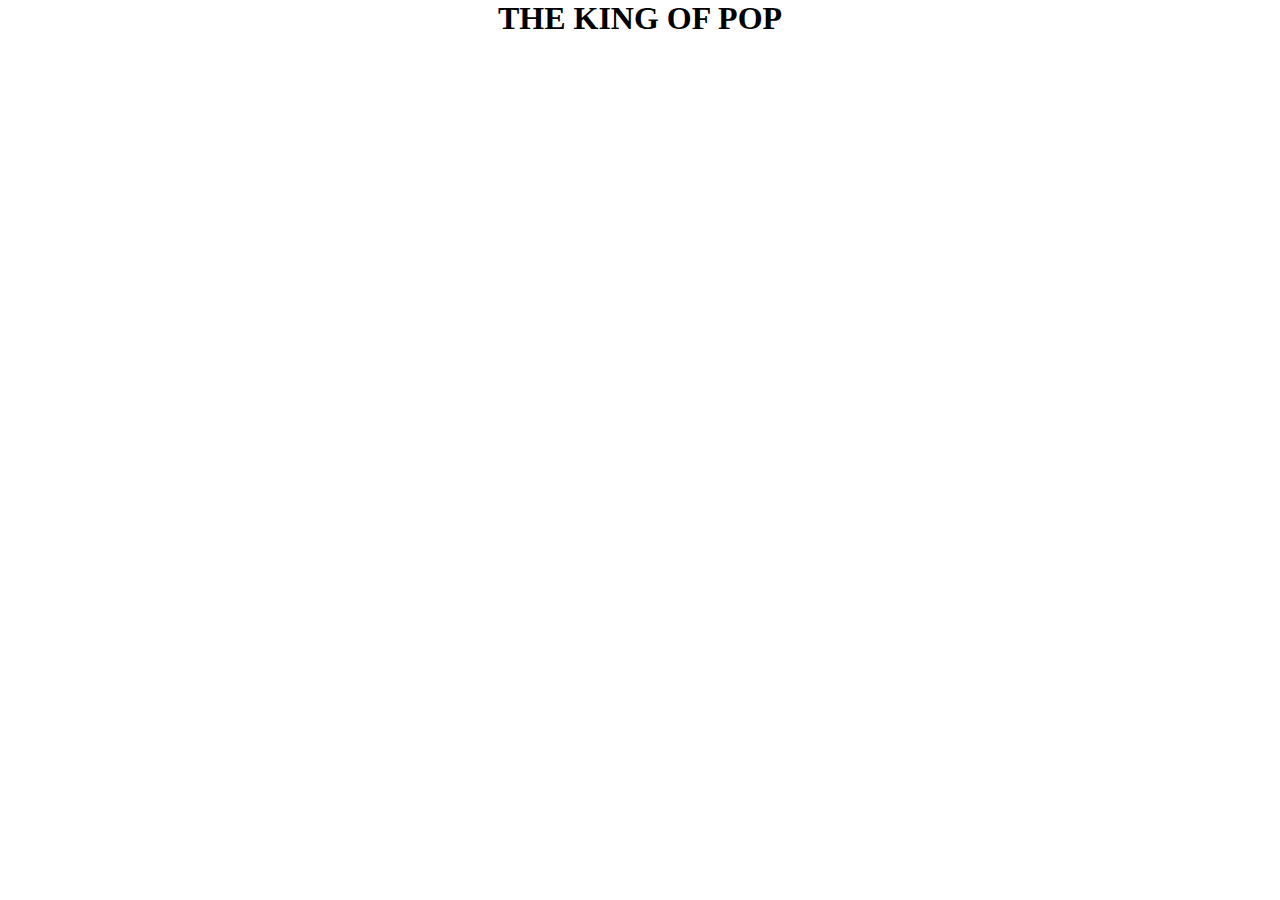
==== index.html @ 07985016 "Initial commit" ====
<!DOCTYPE html>
<html lang="en">
<head>
    <meta charset="UTF-8">
    <meta name="viewport" content="width=device-width, initial-scale=1.0">
    <title>MICHAEL JACKSON</title>
    <link rel="stylesheet" href="css/style.css">
</head>
<body>
    <div><center><h1>THE KING OF POP</h1></center></div>
</body>
</html>
---- css/style.css ----
*{margin:0;padding:0;}
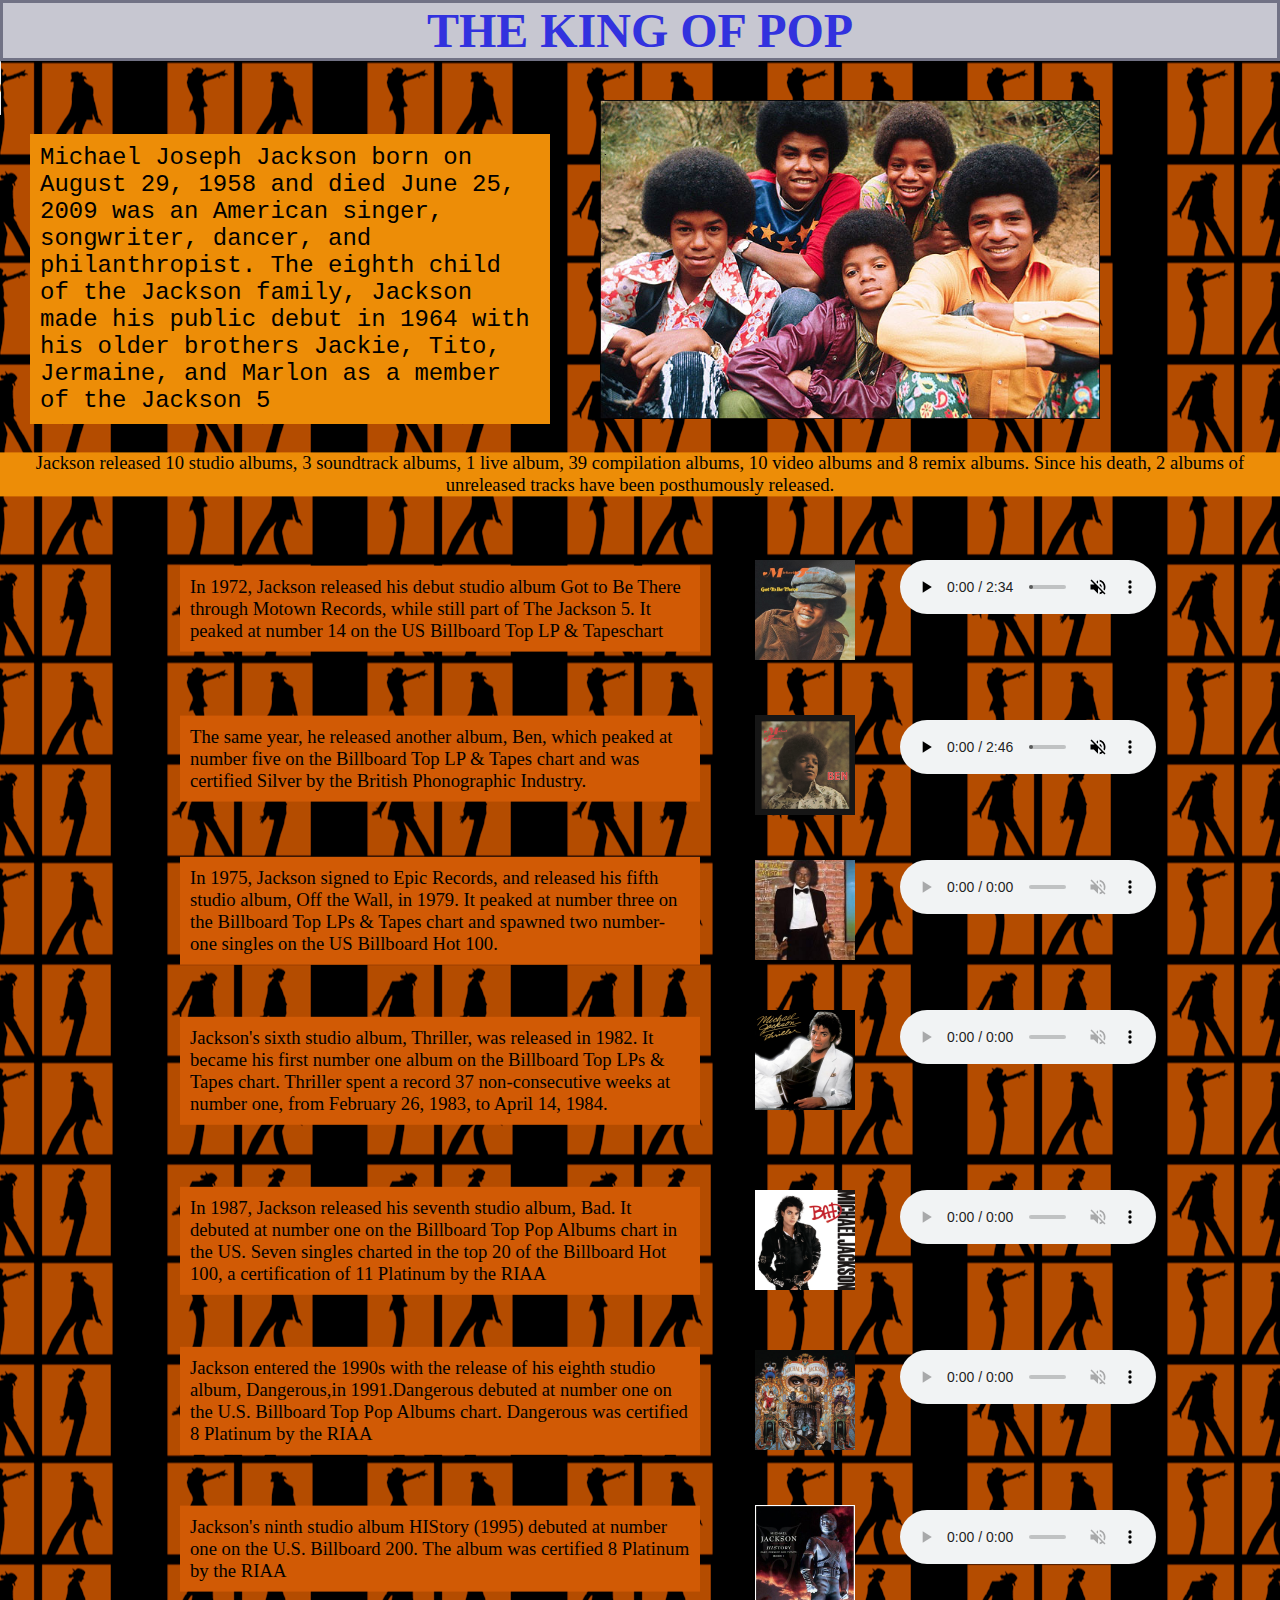
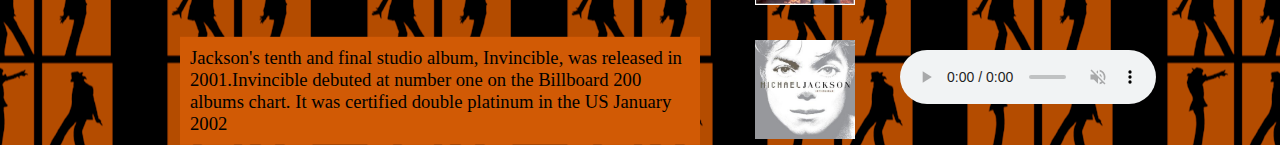
==== commit 450c9e9f: "michael jackson fan page" ====
--- a/index.html
+++ b/index.html
@@ -7,6 +7,51 @@
     <link rel="stylesheet" href="css/style.css">
 </head>
 <body>
-    <div><center><h1>THE KING OF POP</h1></center></div>
+    <div class="title"><center><h1>THE KING OF POP</h1></center></div>
+
+<div class="bio"><p>Michael Joseph Jackson born on August 29, 1958 and died June 25, 2009 was an American singer, songwriter, dancer, and philanthropist. The eighth child of the Jackson family, Jackson made his public debut in 1964 with his older brothers Jackie, Tito, Jermaine, and Marlon as a member of the Jackson 5</p></div>
+<audio src="media/audio/I Want You Back.mp3"controls autoplay muted></audio>
+<img src="media/images/jackson-5.jpg" alt="">
+
+<div class="discography"><center>Jackson released 10 studio albums, 3 soundtrack albums, 1 live album, 39 compilation albums, 10 video albums and 8 remix albums. Since his death, 2 albums of unreleased tracks have been posthumously released.</center></div>
+
+<div class="album1">In 1972, Jackson released his debut studio album Got to Be There through Motown Records, while still part of The Jackson 5. It peaked at number 14 on the US Billboard Top LP & Tapeschart</div>
+<audio class="player1" controls autoplay muted src="media/audio/Michael Jackson - 1972 - 06 - Rockin' Robin.mp3"></audio>
+<img class="cover1" src="media/images/Mj1971-got-to-be-there.jpg" alt="">
+
+<div class="album2">The same year, he released another album, Ben, which peaked at number five on the Billboard Top LP & Tapes chart and was certified Silver by the British Phonographic Industry.</div>
+<audio class="player2" controls autoplay muted src="media/audio/Michael Jackson - 1972 - 01 - Ben.mp3"></audio>
+<img class="cover2" src="media/images/ben.jpg" alt="">
+
+<div class="album5">In 1975, Jackson signed to Epic Records, and released his fifth studio album, Off the Wall, in 1979. It peaked at number three on the Billboard Top LPs & Tapes chart and spawned two number-one singles on the US Billboard Hot 100.</div>
+<audio class="player5"controls autoplay muted src="media/audio/Michael Jackson - Off the Wall (Audio).mp3"></audio>
+<img class="cover5" src="media/images/off the wall.jpeg" alt="">
+
+<div class="album6">Jackson's sixth studio album, Thriller, was released in 1982. It became his first number one album on the Billboard Top LPs & Tapes chart. Thriller spent a record 37 non-consecutive weeks at number one, from February 26, 1983, to April 14, 1984.</div>
+<audio class="player6"controls autoplay muted src="media/audio/Michael Jackson - P.Y.T. (Pretty Young Thing) (Audio).mp3"></audio>
+<img class="cover6" src="media/images/thriller.jpg" alt="">
+
+<div class="album7">In 1987, Jackson released his seventh studio album, Bad. It debuted at number one on the Billboard Top Pop Albums chart in the US. Seven singles charted in the top 20 of the Billboard Hot 100, a certification of 11 Platinum by the RIAA</div>
+<audio class="player7" src="media/audio/Michael Jackson - Bad - The Way You Make Me Feel.mp3"controls autoplay muted></audio>
+<img class="cover7" src="media/images/Michael_Jackson_-_Bad.png" alt="">
+
+<div class="album8">Jackson entered the 1990s with the release of his eighth studio album, Dangerous,in 1991.Dangerous debuted at number one on the U.S. Billboard Top Pop Albums chart. Dangerous was certified 8 Platinum by the RIAA</div>
+<audio class="player8"controls autoplay muted src="media/audio/In the Closet.mp3"></audio>
+<img class="cover8" src="media/images/dangerous.jpg" alt="">
+
+<div class="album9">Jackson's ninth studio album HIStory (1995) debuted at number one on the U.S. Billboard 200. The album was certified 8 Platinum by the RIAA</div>
+<audio class="player9" src="media/audio/They Don't Care About Us.mp3"controls autoplay muted></audio>
+<img class="cover9" src="media/images/s-l400.jpg" alt="">
+
+<div class="album10">Jackson's tenth and final studio album, Invincible, was released in 2001.Invincible debuted at number one on the Billboard 200 albums chart. It was certified double platinum in the US January 2002</div>
+<audio class="player10" src="media/audio/y2mate.com - Michael Jackson  Butterflies with Lyrics.mp3"controls autoplay muted></audio>
+<img class="cover10" src="media/images/Mjinvincible.jpg" alt="">
+
+
+    <!-- <video controls autoplay muted loop width="600px" src="media/video/squirrel.mp4"></video> -->
+    <!-- <iframe class="youtube" width="560" height="315" src="https://www.youtube.com/embed/h_D3VFfhvs4?si=IoSVDVPWcqgBmvtI" title="YouTube video player" frameborder="0" allow="accelerometer; autoplay; clipboard-write; encrypted-media; gyroscope; picture-in-picture; web-share" allowfullscreen></iframe> -->
+<!-- <a href="html/two.html"><button class="click">page 2</button></a> -->
+<!-- <a href="html/tree.html"><button class="click">page 3</button></a>     -->
+
 </body>
 </html>--- a/css/style.css
+++ b/css/style.css
@@ -1 +1,158 @@
-*{margin:0;padding:0;}+*{margin:0;padding:0;}
+
+.title{border:3px solid rgb(113, 114, 133);
+    background-color:rgb(199, 199, 209);
+    color: rgb(50, 50, 222);font-size:18pt;}
+
+body{background-image:url('../media/images/Michael_Jackson_Silhouettes_tn__61409_std.png');
+    background-position:center;}
+
+.bio{background-color: rgb(237, 141, 7);
+    position:absolute;
+    top:250px;left:30px;
+    transform:translate(0,-40%);
+    padding:10px;
+    width:500px;
+    height:auto;
+    font-size:18pt;
+    font-family:monospace;}
+
+ .discography{background-color: rgb(237, 141, 7);
+    position:absolute;
+    top:470px;
+    transform:translate(0,-40%);
+    font-size:14pt;
+    font-family:fantasy;}
+    
+.album1{background-color: rgb(209, 90, 5);
+    position:absolute;
+    top:600px;left:180px;
+    transform:translate(0,-40%);
+    padding:10px;
+    width:500px;
+    height:auto;
+    font-size:14pt;
+    font-family:'Franklin Gothic Medium';}
+.album2{background-color: rgb(209, 90, 5);
+    position:absolute;
+    top:750px;left:180px;
+    transform:translate(0,-40%);
+    padding:10px;
+    width:500px;
+    height:auto;
+    font-size:14pt;
+    font-family:'Franklin Gothic Medium';}  
+.album5{background-color: rgb(209, 90, 5);
+    position:absolute;
+    top:900px;left:180px;
+    transform:translate(0,-40%);
+    padding:10px;
+    width:500px;
+    height:auto;
+    font-size:14pt;
+    font-family:'Franklin Gothic Medium';}
+.album6{background-color: rgb(209, 90, 5);
+    position:absolute;
+    top:1060px;left:180px;
+    transform:translate(0,-40%);
+    padding:10px;
+    width:500px;
+    height:auto;
+    font-size:14pt;
+    font-family:'Franklin Gothic Medium';}
+.album7{background-color: rgb(209, 90, 5);
+    position:absolute;
+    top:1230px;left:180px;
+    transform:translate(0,-40%);
+    padding:10px;
+    width:500px;
+    height:auto;
+    font-size:14pt;
+    font-family:'Franklin Gothic Medium';}
+.album8{background-color: rgb(209, 90, 5);
+    position:absolute;
+    top:1390px;left:180px;
+    transform:translate(0,-40%);
+    padding:10px;
+    width:500px;
+    height:auto;
+    font-size:14pt;
+    font-family:'Franklin Gothic Medium';}
+.album9{background-color: rgb(209, 90, 5);
+    position:absolute;
+    top:1540px;left:180px;
+    transform:translate(0,-40%);
+    padding:10px;
+    width:500px;
+    height:auto;
+    font-size:14pt;
+    font-family:'Franklin Gothic Medium';}
+.album10{background-color: rgb(209, 90, 5);
+    position:absolute;
+    top:1680px;left:180px;
+    transform:translate(0,-40%);
+    padding:10px;
+    width:500px;
+    height:auto;
+    font-size:14pt;
+    font-family:'Franklin Gothic Medium';}
+
+.player1{width:20%;top:560px;left:900px;position: absolute;}
+.player2{width:20%;top:720px;left:900px;position: absolute;}
+.player5{width:20%;top:860px;left:900px;position: absolute;}
+.player6{width:20%;top:1010px;left:900px;position: absolute;}
+.player7{width:20%;top:1190px;left:900px;position: absolute;}
+.player8{width:20%;top:1350px;left:900px;position: absolute;}
+.player9{width:20%;top:1510px;left:900px;position: absolute;}
+.player10{width:20%;top:1650px;left:900px;position: absolute;}
+
+.cover1{width:100px;
+    height:auto;
+    top:560px;
+    left: 755px;} 
+.cover2{width:100px;
+    height:auto;
+    top:715px;
+    left: 755px;}
+.cover5{width:100px;
+    height:auto;
+    top:860px;
+    left: 755px;}
+.cover6{width:100px;
+    height:auto;
+    top:1010px;
+    left: 755px;}
+.cover7{width:100px;
+    height:auto;
+    top:1190px;
+    left: 755px;}
+.cover8{width:100px;
+    height:auto;
+    top:1350px;
+    left: 755px;}
+.cover9{width:100px;
+    height:auto;
+    top:1505px;
+    left: 755px;}
+.cover10{width:100px;
+    height:auto;
+    top:1640px;
+    left: 755px;}
+
+img{width:500px;height:auto;
+    position:absolute;top:100px;left:600px;}
+
+/* .move{width:500px;height:auto;} */
+
+
+
+/* video{display:block;border:5px dotted pink;} */
+/* audio{display:block;} */
+/* .click{background-color: rgb(156, 100, 209);
+    border:none;
+    color:azure;
+    padding:15px ;
+    font-size: 16px;}
+
+.click:hover{background-color: rgb(79, 218, 218);
+cursor:pointer;} */